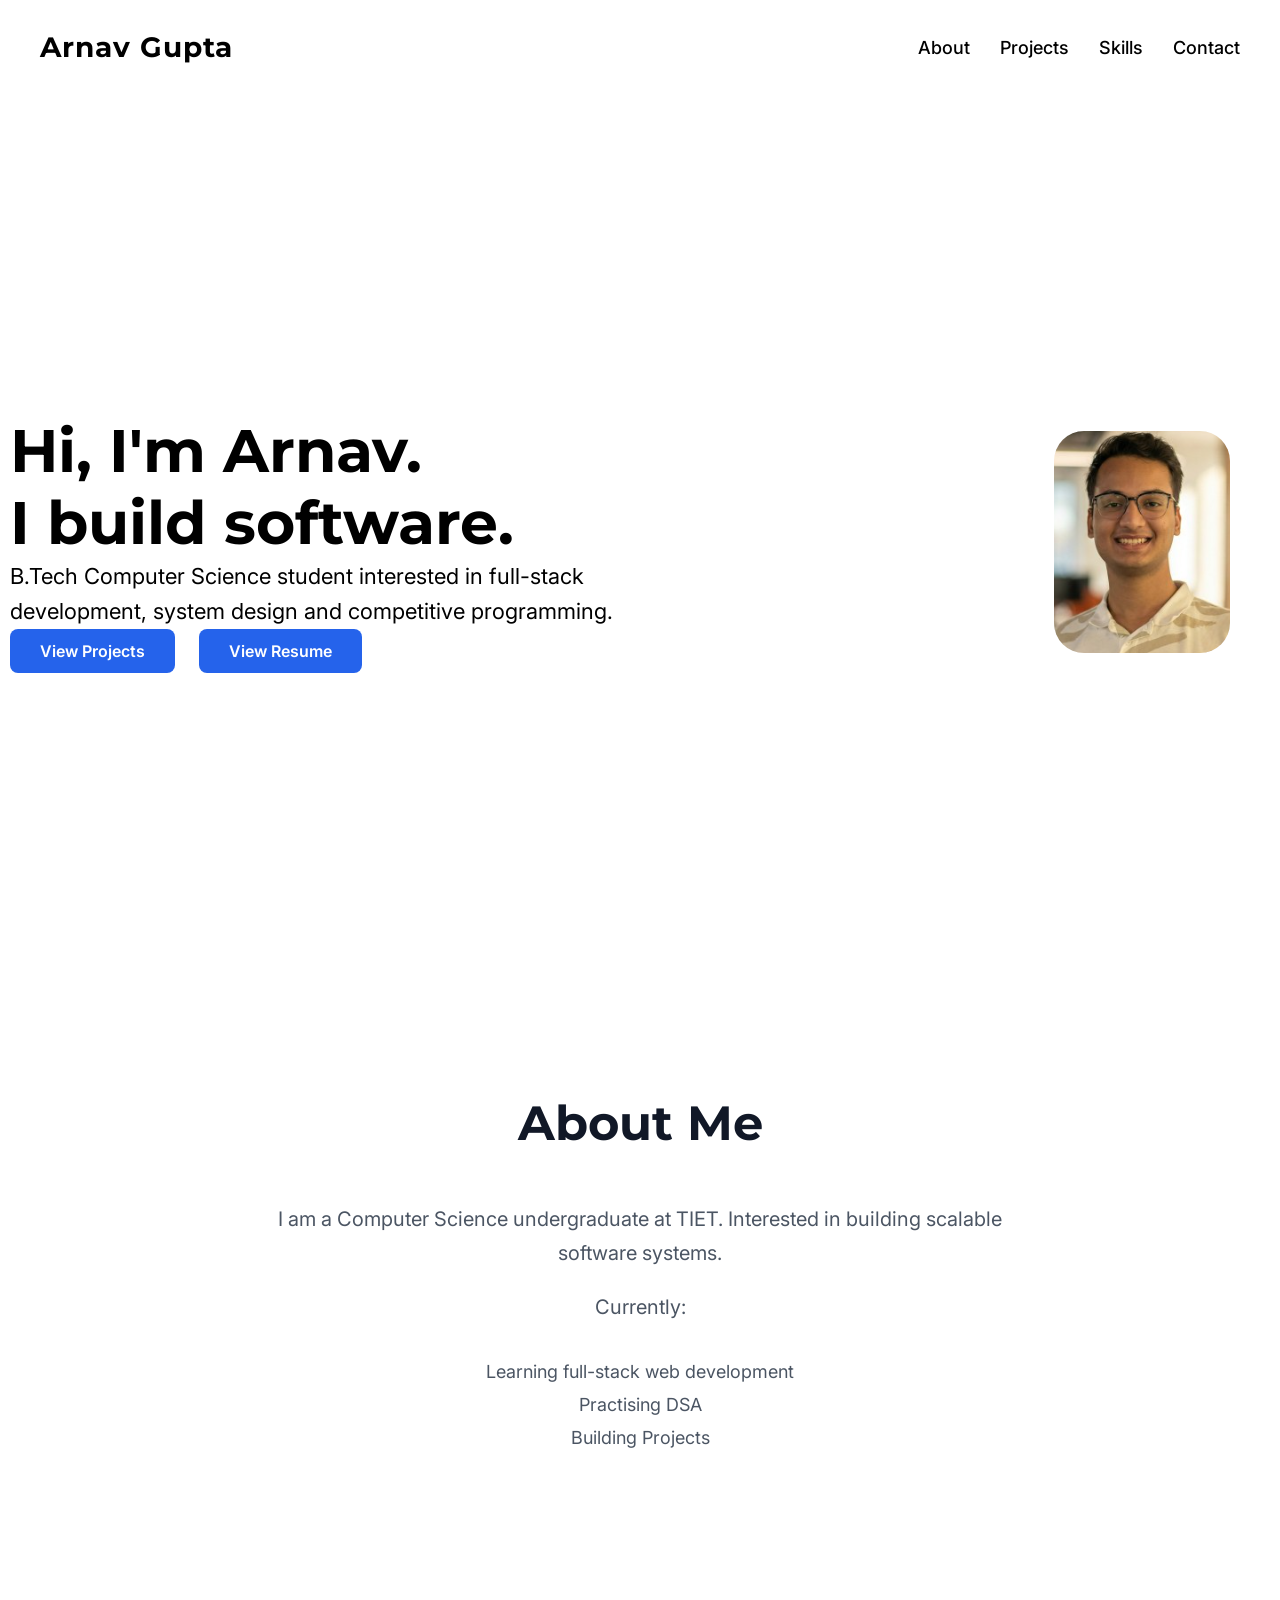
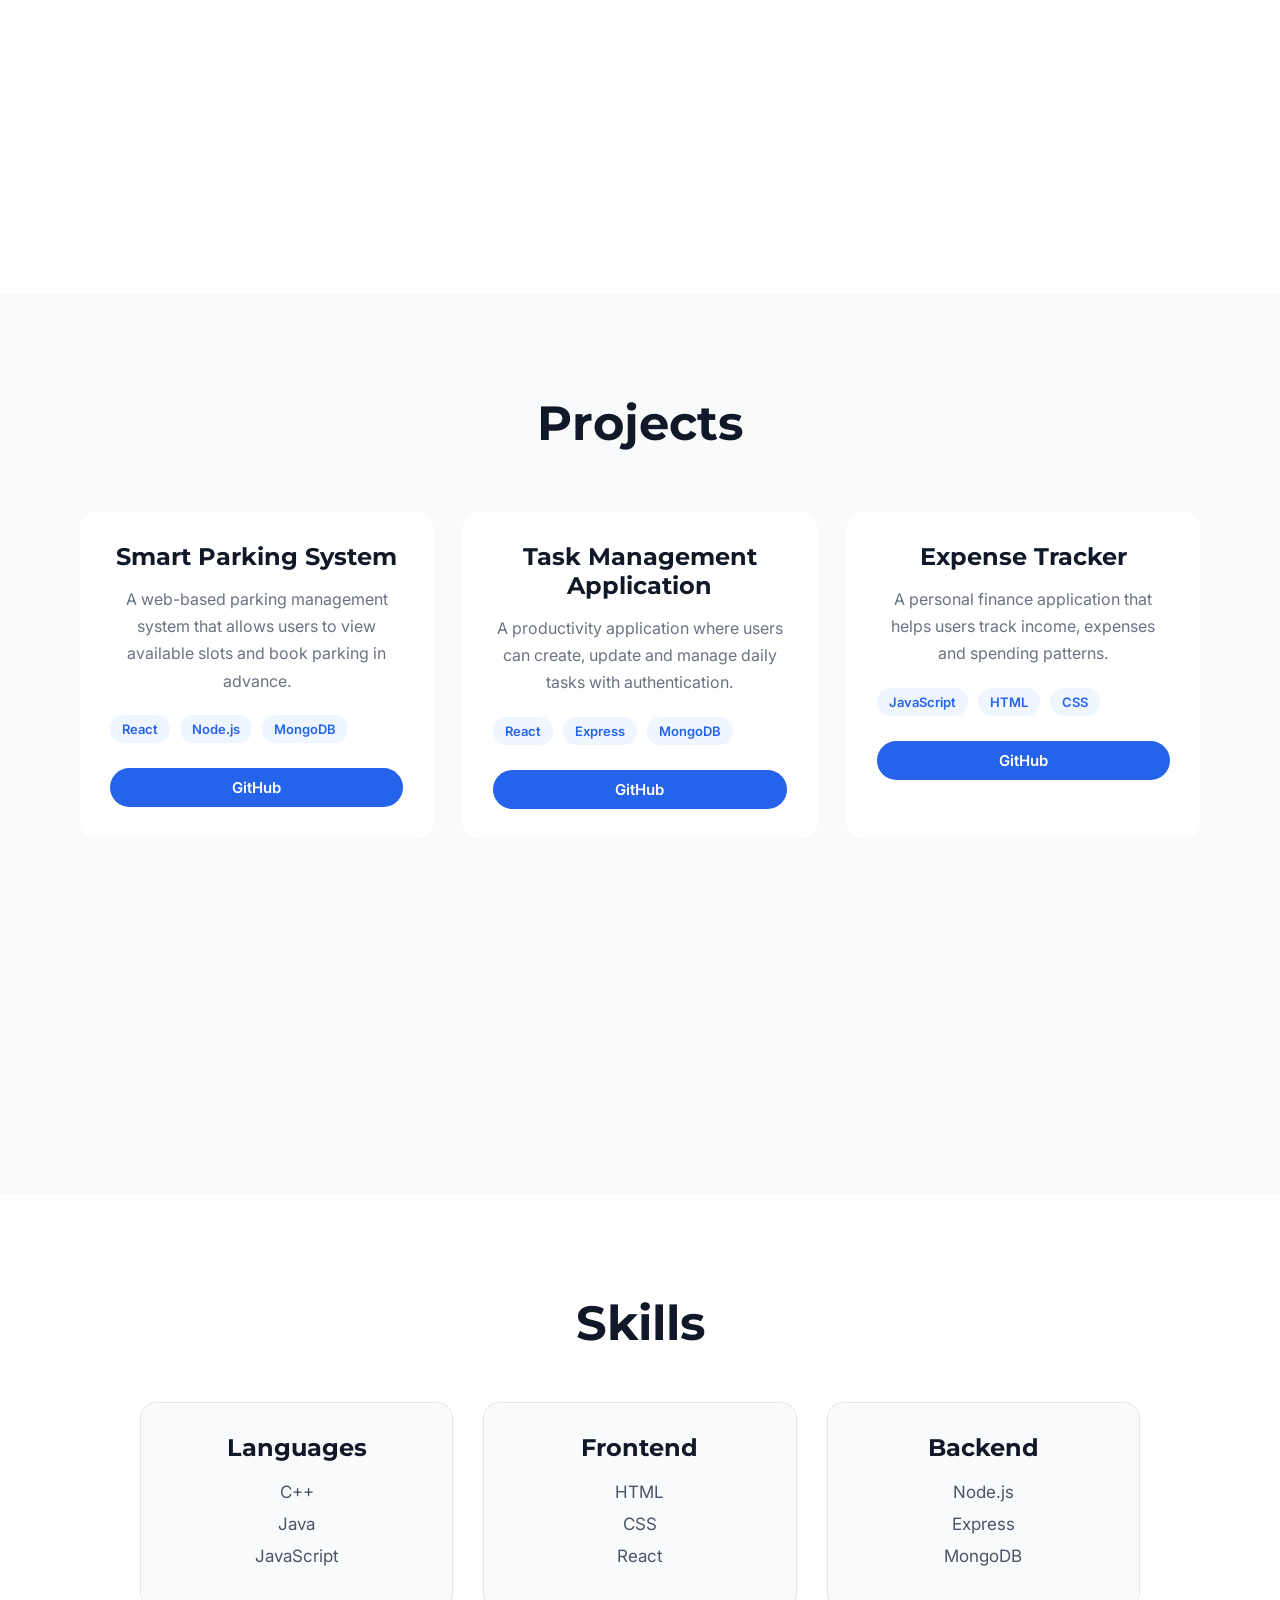
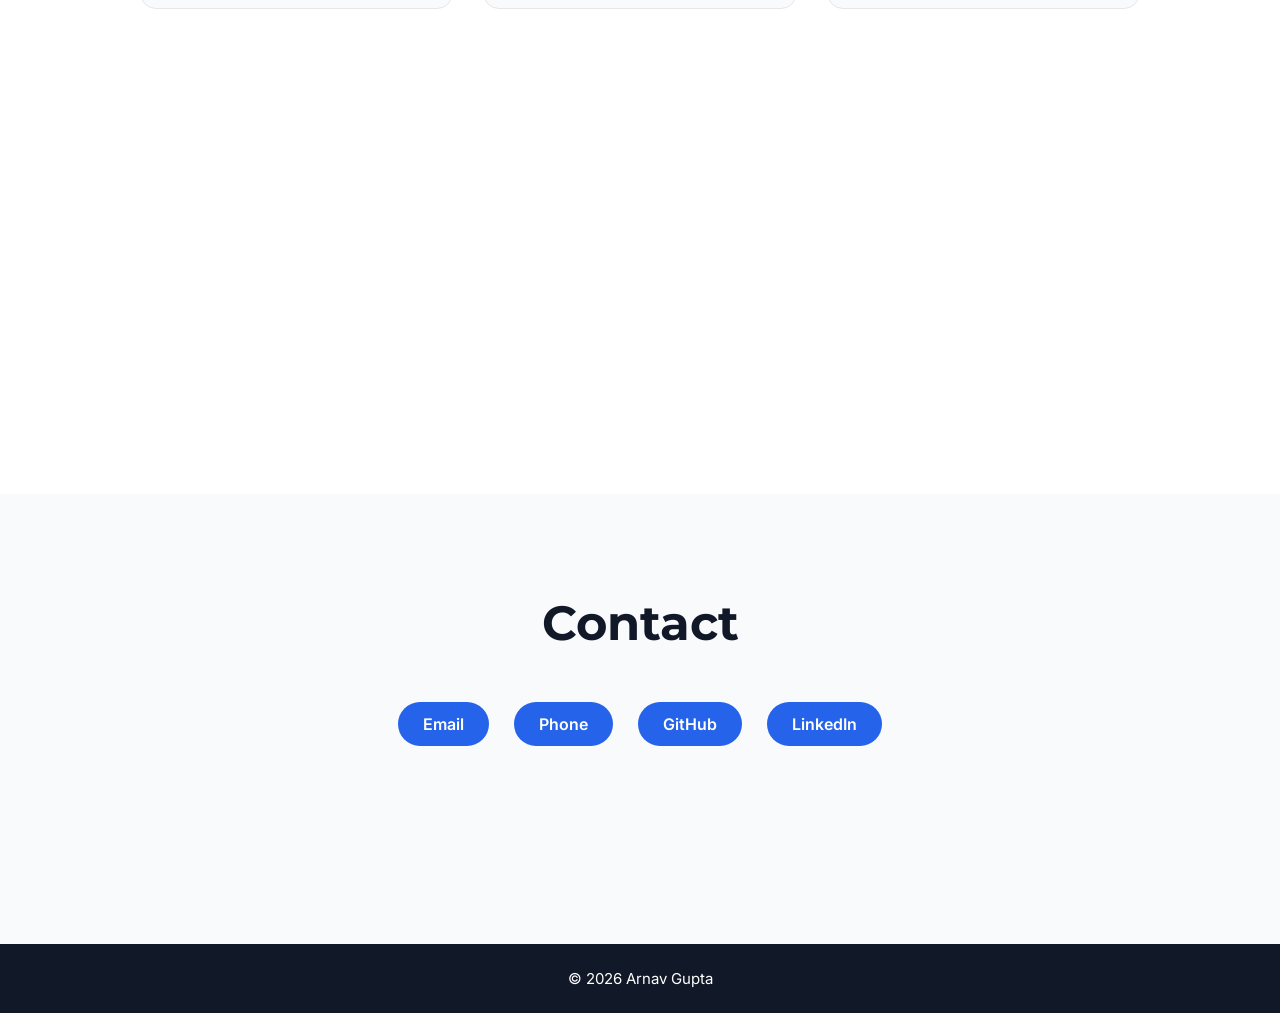
==== index.html @ 8c430898 "Rename html.html to index.html" ====
<!DOCTYPE html>
<html lang="en">

<head>
    <meta charset="UTF-8">
    <meta name="viewport" content="width=device-width, initial-scale=1.0">

    <title>Arnav Gupta | Portfolio</title>

    <link rel="stylesheet" href="style.css">

    <!-- Fonts -->
    <link rel="preconnect" href="https://fonts.googleapis.com">
    <link rel="preconnect" href="https://fonts.gstatic.com" crossorigin>

    <link href="https://fonts.googleapis.com/css2?family=Inter:wght@400;500;600;700&family=Montserrat:wght@600;700&display=swap" rel="stylesheet">

    <!-- Favicon -->
    <link rel="icon" href="images/profilephoto.jpg">

</head>


<body>

    <header>

        <nav>

            <a class="my-name" href="#hero">
                Arnav Gupta
            </a>


            <div class="nav-1">

                <a href="#about">About</a>

                <a href="#projects">Projects</a>

                <a href="#skills">Skills</a>

                <a href="#contact">Contact</a>

            </div>

        </nav>

    </header>



    <main>


        <!-- Hero Section -->

        <section id="hero">


            <div class="hero-content">


                <h1>
                    Hi, I'm Arnav. <br>
                    I build software.
                </h1>


                <p class="info">
                    B.Tech Computer Science student interested in
                    full-stack development, system design and
                    competitive programming.
                </p>


                <a class="btn" href="#projects">
                    View Projects
                </a>


                <a class="btn" href="resume.pdf" target="_blank">
                    View Resume
                </a>


            </div>



            <div class="photo">

                <img src="images/profilephoto.jpg" 
                     alt="Arnav Gupta profile photo">

            </div>


        </section>




        <!-- About Section -->

        <section id="about">


            <h2>
                About Me
            </h2>


            <p>
                I am a Computer Science undergraduate at TIET.
                Interested in building scalable software systems.
            </p>


            <p>
                Currently:
            </p>


            <ul>

                <li>Learning full-stack web development</li>

                <li>Practising DSA</li>

                <li>Building Projects</li>

            </ul>


        </section>




        <!-- Projects Section -->

        <section id="projects">


            <h2>
                Projects
            </h2>



            <div class="project-cards">



                <div class="project-card">

                    <h3>
                        Smart Parking System
                    </h3>


                    <p>
                        A web-based parking management system that allows
                        users to view available slots and book parking in advance.
                    </p>


                    <ul class="tech-stack">

                        <li>React</li>

                        <li>Node.js</li>

                        <li>MongoDB</li>

                    </ul>


                    <a class="project-btn"
                       href="https://github.com/arnav230"
                       target="_blank">

                        GitHub

                    </a>


                </div>





                <div class="project-card">


                    <h3>
                        Task Management Application
                    </h3>


                    <p>
                        A productivity application where users can create,
                        update and manage daily tasks with authentication.
                    </p>


                    <ul class="tech-stack">

                        <li>React</li>

                        <li>Express</li>

                        <li>MongoDB</li>

                    </ul>


                    <a class="project-btn"
                       href="https://github.com/arnav230"
                       target="_blank">

                        GitHub

                    </a>


                </div>





                <div class="project-card">


                    <h3>
                        Expense Tracker
                    </h3>


                    <p>
                        A personal finance application that helps users track
                        income, expenses and spending patterns.
                    </p>


                    <ul class="tech-stack">

                        <li>JavaScript</li>

                        <li>HTML</li>

                        <li>CSS</li>

                    </ul>


                    <a class="project-btn"
                       href="https://github.com/arnav230"
                       target="_blank">

                        GitHub

                    </a>


                </div>



            </div>


        </section>





        <!-- Skills Section -->

        <section id="skills">


            <h2>
                Skills
            </h2>



            <div class="cards">



                <div class="skill-card">

                    <h3>
                        Languages
                    </h3>


                    <ul>

                        <li>C++</li>

                        <li>Java</li>

                        <li>JavaScript</li>

                    </ul>

                </div>




                <div class="skill-card">


                    <h3>
                        Frontend
                    </h3>


                    <ul>

                        <li>HTML</li>

                        <li>CSS</li>

                        <li>React</li>

                    </ul>


                </div>




                <div class="skill-card">


                    <h3>
                        Backend
                    </h3>


                    <ul>

                        <li>Node.js</li>

                        <li>Express</li>

                        <li>MongoDB</li>

                    </ul>


                </div>



            </div>


        </section>





        <!-- Contact Section -->

        <section id="contact">


            <h2>
                Contact
            </h2>



            <div class="contact-links">


                <a href="mailto:arnavg2302@gmail.com">
                    Email
                </a>


                <a href="tel:+918700937938">
                    Phone
                </a>


                <a href="https://github.com/arnav230" target="_blank">
                    GitHub
                </a>


                <a href="https://linkedin.com/in/yourusername" target="_blank">
                    LinkedIn
                </a>


            </div>


        </section>



    </main>





    <footer>

        <p>
            © 2026 Arnav Gupta
        </p>

    </footer>



</body>

</html>
---- style.css ----
* {
    margin: 0;
    padding: 0;
    box-sizing: border-box;
}

.my-name {
    font-family: "Montserrat", sans-serif;
    font-weight: 700;
    font-size: 28px;
    text-decoration: none;
    color: black;
    letter-spacing: 1px;
}


html {
    scroll-behavior: smooth;
}


header {
    position: sticky;
    top: 0;
    z-index: 1000;
    background-color: white;
    padding: 10px 0;
}


nav {
    display: flex;
    justify-content: space-between;
    align-items: center;
    padding: 20px 40px;
}


.nav-1 {
    display: flex;
    gap: 30px;
    font-family: "Inter", sans-serif;
    font-size: 18px;
    font-weight: 500;
}


.nav-1 a {
    text-decoration: none;
    color: black;
    position: relative;
}

.nav-1 a::after {
    content: "";
    position: absolute;

    width: 0;
    height: 2px;

    background-color: black;

    left: 0;
    bottom: -5px;

    transition: width 0.3s ease;
}

.nav-1 a:hover::after {
    width: 100%;
}

/* Responsive Navbar */

@media (max-width: 768px) {

    nav {
        padding: 15px 25px;
    }

    .my-name {
        font-size: 22px;
    }

    .nav-1 {
        gap: 15px;
        font-size: 15px;
    }

}


@media (max-width: 480px) {

    nav {
        flex-direction: column;
        gap: 20px;
    }

    .my-name {
        font-size: 24px;
    }

    .nav-1 {
        gap: 20px;
        font-size: 16px;
        flex-wrap: wrap;
        justify-content: center;
    }

}

/* Hero Section */

@keyframes fadeIn {
    from {
        opacity: 0;
    }

    to {
        opacity: 1;
    }
}

#hero {
    min-height: 100vh;
    display: flex;
    justify-content: space-between;
    align-items: center;
    padding-left: 10px;
    padding-right: 10px;
    animation: fadeIn 1s ease-in;
}


#hero h1 {
    font-family: "Montserrat", sans-serif;
    font-size: 60px;
    line-height: 1.2;
    font-weight: 700;
}


#hero p {
    max-width: 650px;
    font-family: "Inter", sans-serif;
    font-size: 22px;
    line-height: 1.6;
}


/* Profile Image */

.photo {
    padding-bottom: 0px;
    padding-right: 40px;
}

.photo img {
    border-radius: 30px;
}

/* Extra Text */

.info {
    font-family: "Inter", sans-serif;
    font-size: 30px;
}


/* Buttons */

.btn {
    display: inline-block;
    padding: 12px 30px;
    background-color: #2563eb;
    color: white;
    border-radius: 8px;
    font-family: "Inter", sans-serif;
    font-size: 16px;
    font-weight: 600;
    cursor: pointer;
    transition: all 0.3s ease;
    margin-right: 20px;
    text-decoration: none;
}


.btn:hover {
    transform: translateY(-3px);
    background-color: #1d4ed8;
}

@media (max-width: 768px) {
    #hero {
        flex-direction: column;
        padding: 40px 20px;
    }

    #hero h1 {

        font-size: 40px;

    }

    #hero p {

        font-size: 18px;

    }
}

/* About section */

/* About Section */

#about {
    min-height: 100vh;
    padding: 100px 80px;
    text-align: center;

    display: flex;
    flex-direction: column;
    align-items: center;
}

#about h2 {
    font-family: "Montserrat", sans-serif;
    font-size: 48px;
    font-weight: 700;
    margin-bottom: 40px;
    color: #111827;
}

#about p {
    max-width: 750px;
    font-family: "Inter", sans-serif;
    font-size: 20px;
    line-height: 1.7;
    color: #4b5563;
    margin: 10px 0;
}

#about ul {
    list-style: none;
    padding: 0;
    margin-top: 15px;
    font-family: "Inter", sans-serif;
    font-size: 18px;
    color: #4b5563;
}

#about li {
    margin: 12px 0;
}

/*Projects */

#projects {
    min-height: 100vh;
    padding: 100px 80px;
    text-align: center;
    background-color: #f8fafc;
}

#projects h2 {
    font-family: "Montserrat", sans-serif;
    font-size: 48px;
    font-weight: 700;
    margin-bottom: 60px;
    color: #111827;
}


/* Project Cards Container */

.project-cards {
    display: grid;
    grid-template-columns: repeat(3, 1fr);
    gap: 30px;
    max-width: 1200px;
    margin: 0 auto;
}

@media (max-width: 768px) {
    .project-cards {
        grid-template-columns: repeat(2, 1fr);
    }
}

@media(max-width:480px){

.project-cards{

grid-template-columns:1fr;

}

}

/* Individual Project Card */

.project-card {
    background-color: white;
    padding: 30px;
    border-radius: 16px;
    text-align: center;

    display: flex;
    flex-direction: column;

    transition: all 0.3s ease;
}

.project-card:hover {
    transform: translateY(-8px);
}


/* Project Title */

.project-card h3 {
    font-family: "Montserrat", sans-serif;
    font-size: 24px;
    margin-top: 0;
    margin-bottom: 15px;
    color: #111827;
}


/* Project Description */

.project-card p {
    font-family: "Inter", sans-serif;
    font-size: 16px;
    line-height: 1.7;
    color: #6b7280;
    margin-bottom: 20px;
}


/* Technology Tags */

#projects ul {
    list-style: none;
    padding: 0;
    margin: 0 0 25px 0;

    display: flex;
    gap: 10px;
    flex-wrap: wrap;
    justify-content: flex-start;
}

#projects li {
    background-color: #eff6ff;
    color: #2563eb;
    padding: 6px 12px;
    border-radius: 20px;
    font-family: "Inter", sans-serif;
    font-size: 13px;
    font-weight: 600;
}


/* GitHub Button */

.project-btn {
    display: inline-block;
    padding: 10px 20px;

    background-color: #2563eb;
    color: white;

    border-radius: 25px;

    font-family: "Inter", sans-serif;
    font-size: 15px;
    font-weight: 600;

    text-decoration: none;

    transition: all 0.3s ease;
}

.project-btn:hover {
    background-color: #1d4ed8;
    transform: translateY(-2px);
}

/* Skills Section */

#skills {
    min-height: 100vh;
    padding: 100px 80px;
    box-sizing: border-box;
    text-align: center;
    background-color: white;
}


#skills h2,
#contact h2 {
    font-family: "Montserrat", sans-serif;
    font-size: 48px;
    font-weight: 700;
    margin-bottom: 50px;
    color: #111827;
}


/* Skill Cards */

.cards {
    display: grid;
    grid-template-columns: repeat(3, 1fr);
    gap: 30px;
    max-width: 1000px;
    margin: auto;
}


.skill-card {
    background-color: #f8fafc;
    padding: 30px;
    border-radius: 16px;
    border: 1px solid #e5e7eb;

    transition: all 0.3s ease;
}


.skill-card:hover {
    transform: translateY(-8px);
    box-shadow: 0 10px 25px rgba(0, 0, 0, 0.08);
}


.skill-card h3 {
    font-family: "Montserrat", sans-serif;
    font-size: 24px;
    margin-bottom: 20px;
    color: #111827;
}


.skill-card ul {
    list-style: none;
    padding: 0;
}


.skill-card li {
    font-family: "Inter", sans-serif;
    font-size: 17px;
    color: #4b5563;
    margin: 12px 0;
}

@media(max-width:768px){

.cards{

grid-template-columns:repeat(2,1fr);

}

}


@media(max-width:480px){

.cards{

grid-template-columns:1fr;

}

}


/* Contact Section */

#contact {
    min-height: 50vh;
    padding: 100px 80px;
    text-align: center;
    background-color: #f8fafc;
}


.contact-links {
    display: flex;
    justify-content: center;
    gap: 25px;
    flex-wrap: wrap;
}


.contact-links a {
    padding: 12px 25px;

    background-color: #2563eb;
    color: white;

    border-radius: 25px;

    font-family: "Inter", sans-serif;
    font-size: 16px;
    font-weight: 600;

    text-decoration: none;

    transition: 0.3s ease;
}


.contact-links a:hover {
    background-color: #1d4ed8;
    transform: translateY(-3px);
}


/* Footer */

footer {
    padding: 25px;
    text-align: center;
    background-color: #111827;
}


footer p {
    font-family: "Inter", sans-serif;
    color: white;
    font-size: 15px;
}
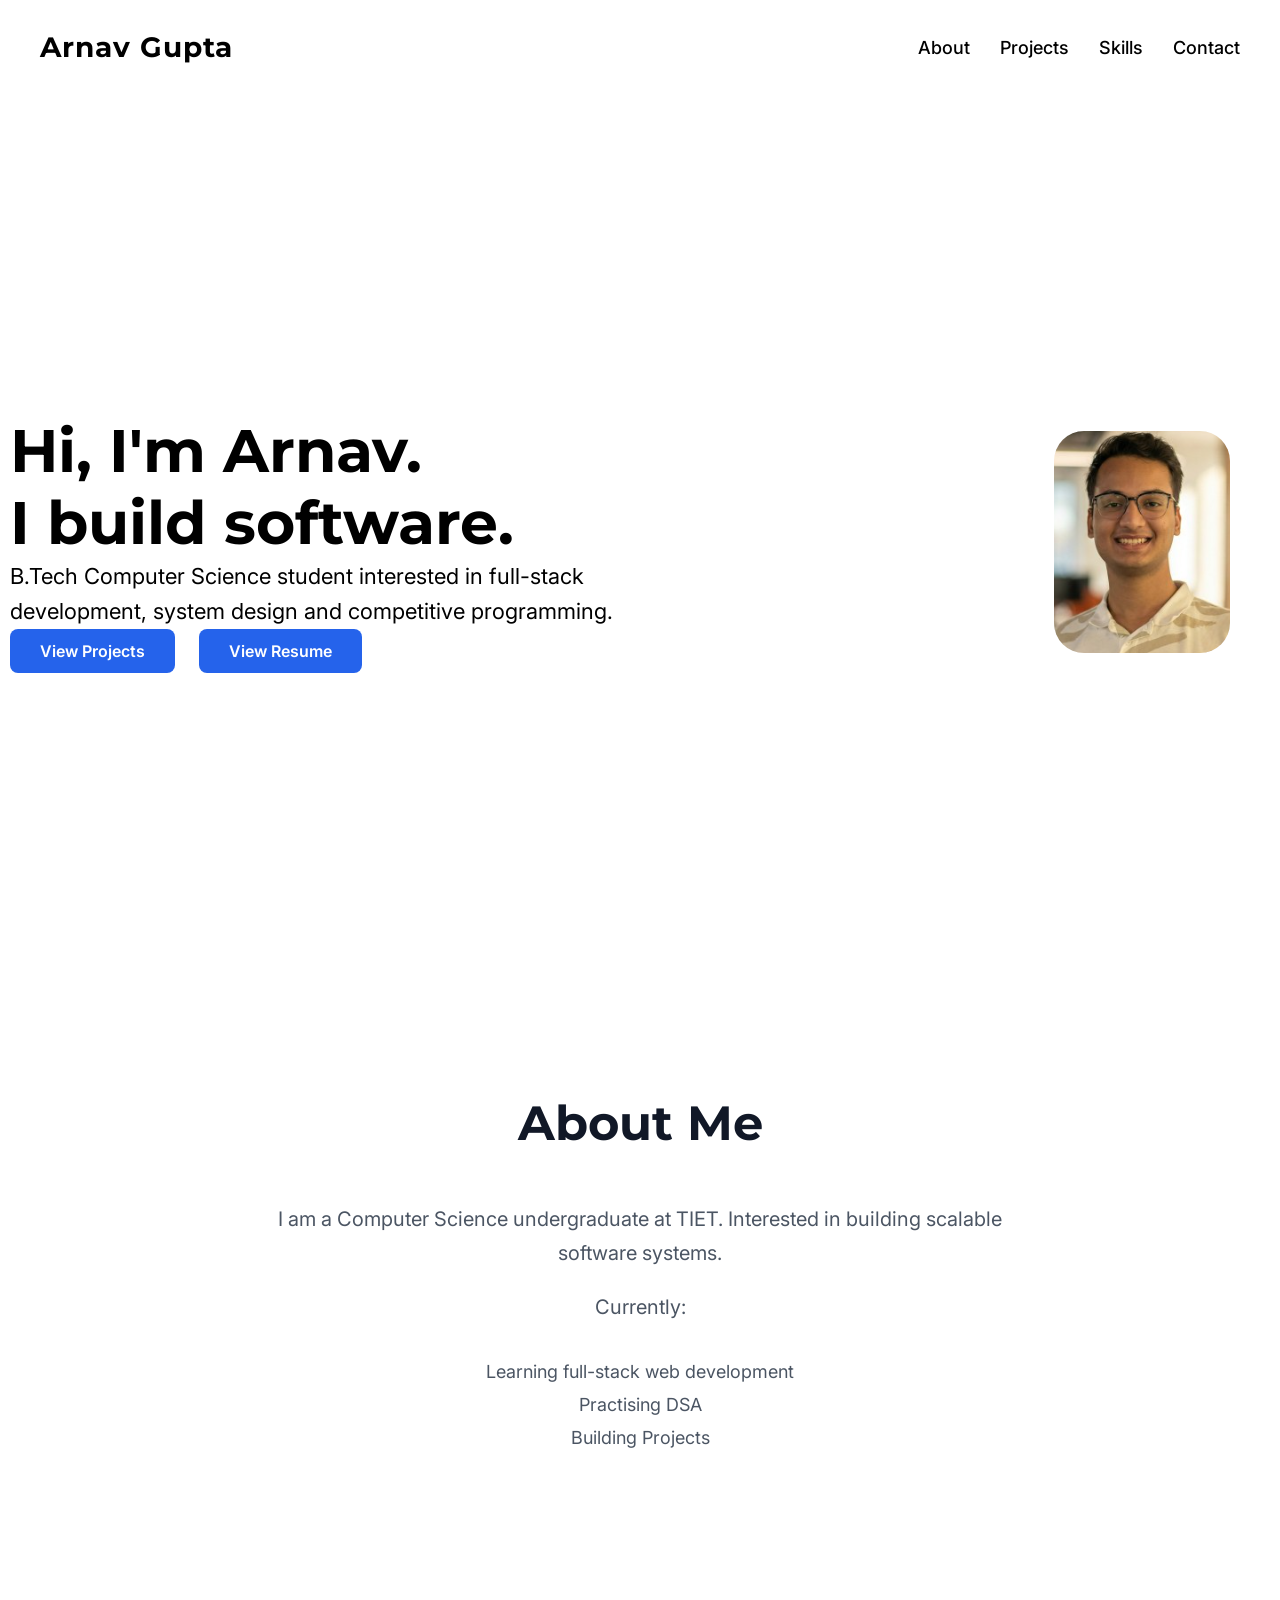
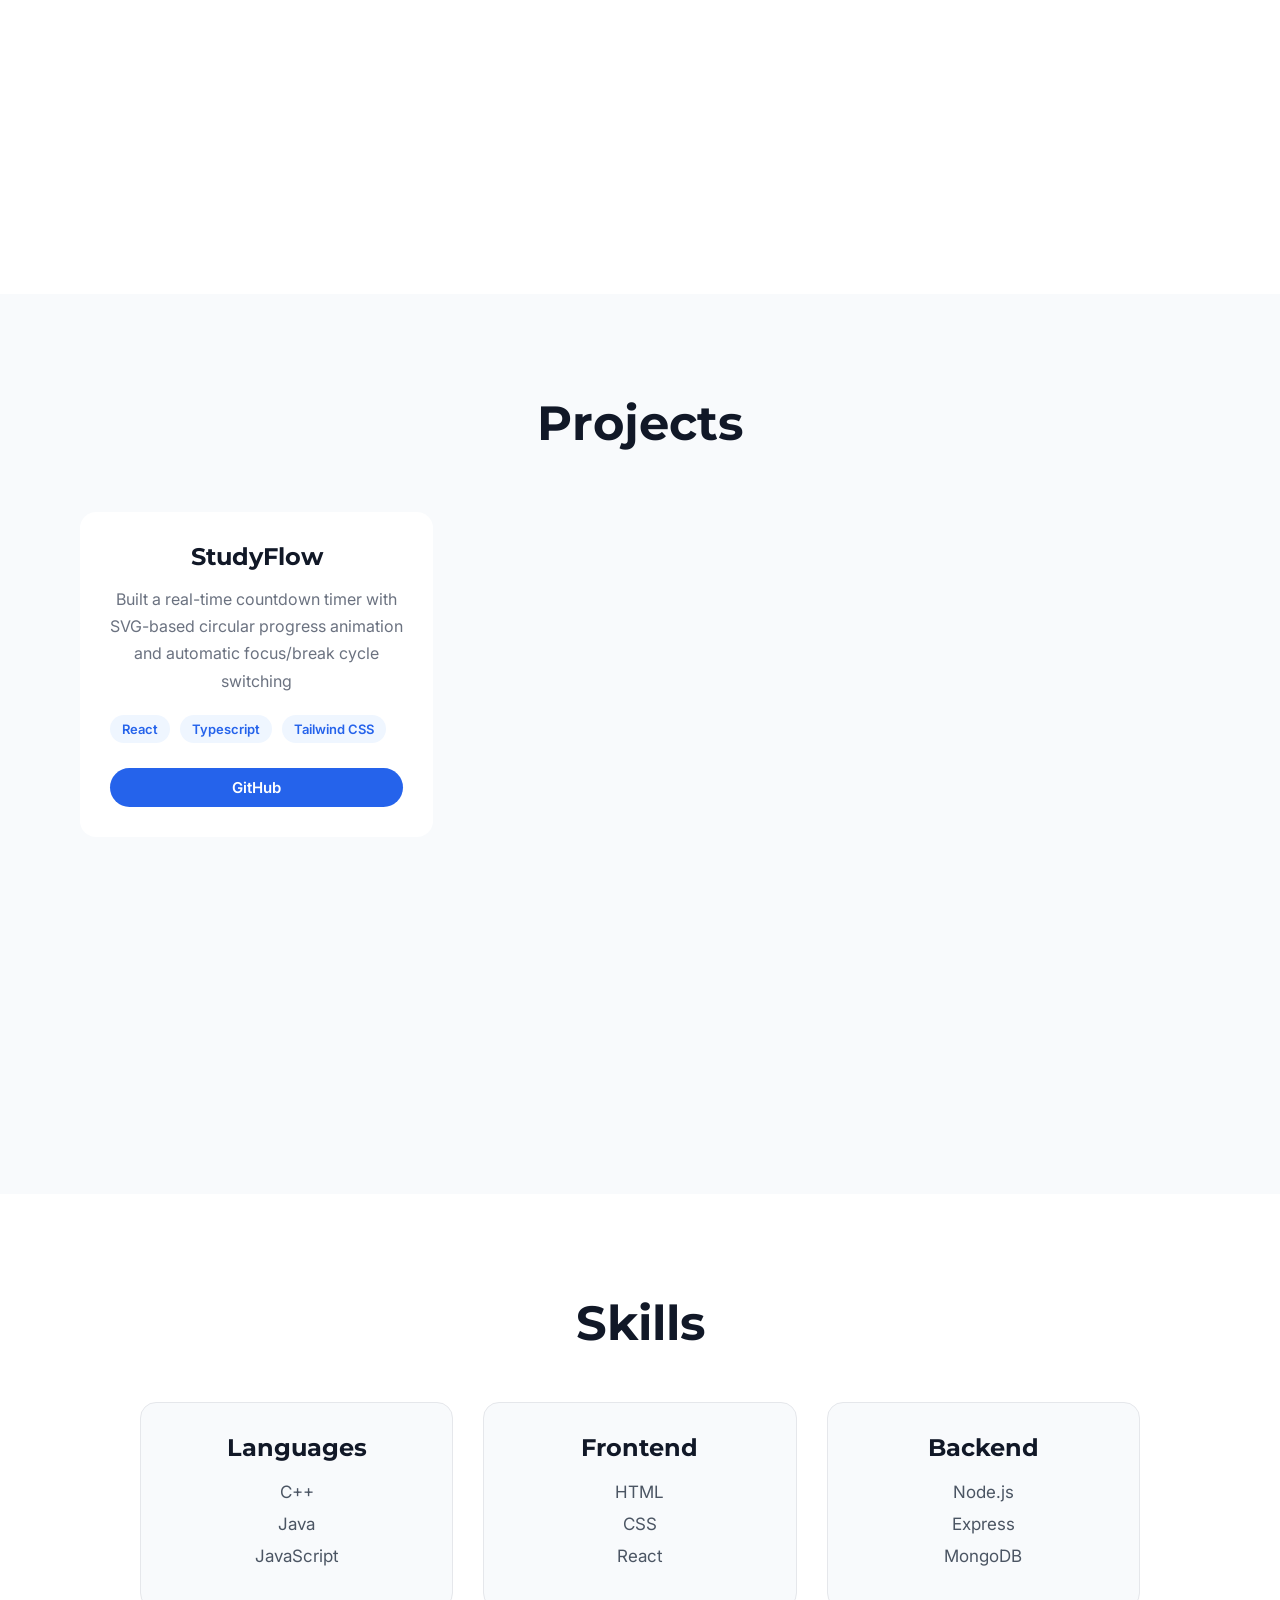
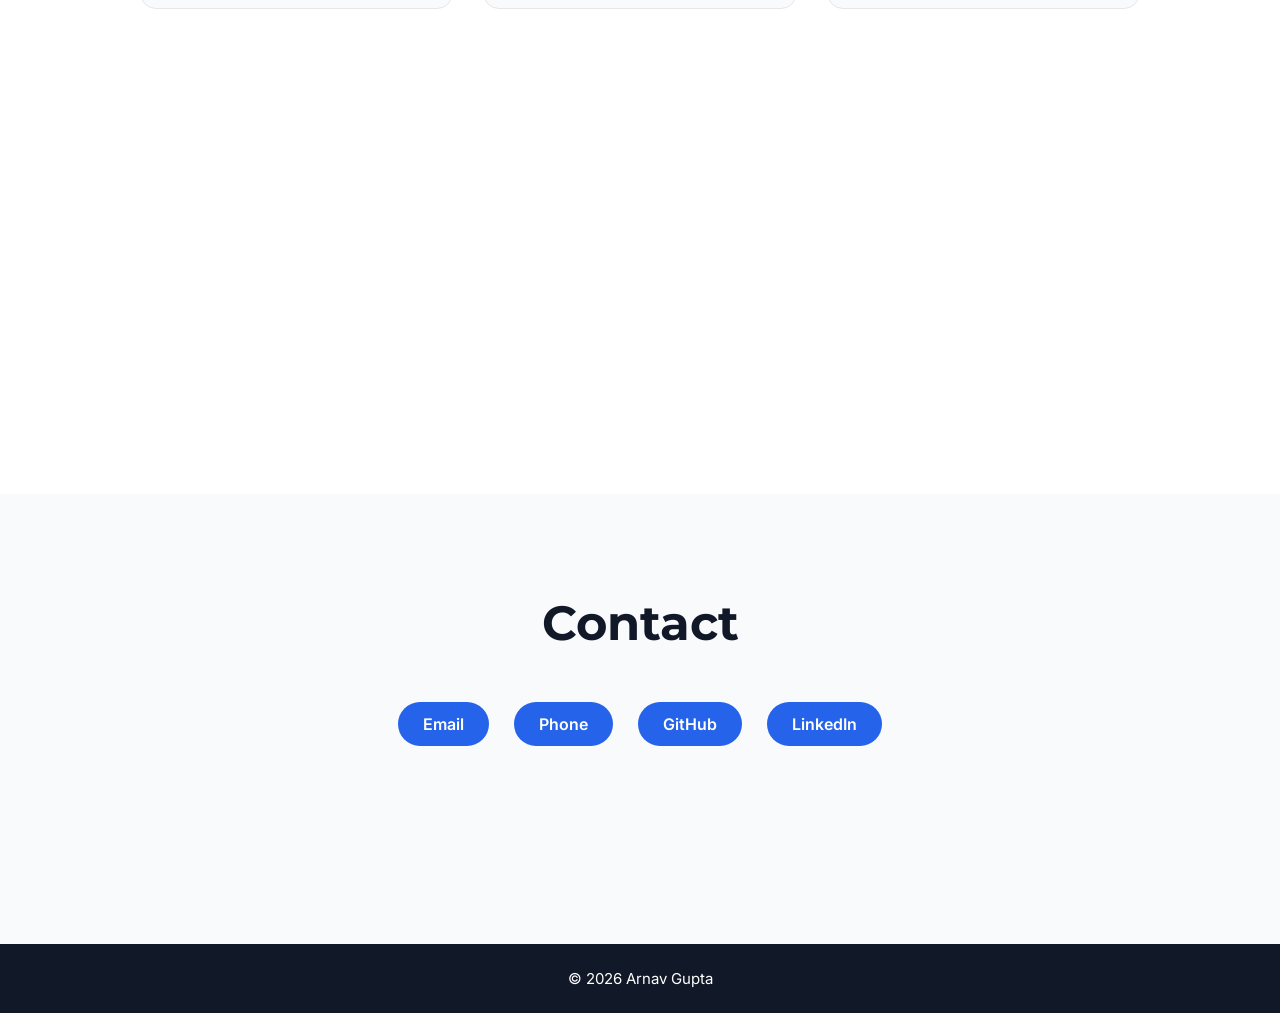
==== commit 3f2b29c8: "Update index.html" ====
--- a/index.html
+++ b/index.html
@@ -156,13 +156,12 @@
                 <div class="project-card">
 
                     <h3>
-                        Smart Parking System
+                        StudyFlow
                     </h3>
 
 
                     <p>
-                        A web-based parking management system that allows
-                        users to view available slots and book parking in advance.
+                        Built a real-time countdown timer with SVG-based circular progress animation and automatic focus/break cycle switching
                     </p>
 
 
@@ -170,15 +169,15 @@
 
                         <li>React</li>
 
-                        <li>Node.js</li>
-
-                        <li>MongoDB</li>
+                        <li>Typescript</li>
+
+                        <li>Tailwind CSS</li>
 
                     </ul>
 
 
                     <a class="project-btn"
-                       href="https://github.com/arnav230"
+                       href="https://github.com/arnav230/studyflow"
                        target="_blank">
 
                         GitHub
@@ -187,88 +186,6 @@
 
 
                 </div>
-
-
-
-
-
-                <div class="project-card">
-
-
-                    <h3>
-                        Task Management Application
-                    </h3>
-
-
-                    <p>
-                        A productivity application where users can create,
-                        update and manage daily tasks with authentication.
-                    </p>
-
-
-                    <ul class="tech-stack">
-
-                        <li>React</li>
-
-                        <li>Express</li>
-
-                        <li>MongoDB</li>
-
-                    </ul>
-
-
-                    <a class="project-btn"
-                       href="https://github.com/arnav230"
-                       target="_blank">
-
-                        GitHub
-
-                    </a>
-
-
-                </div>
-
-
-
-
-
-                <div class="project-card">
-
-
-                    <h3>
-                        Expense Tracker
-                    </h3>
-
-
-                    <p>
-                        A personal finance application that helps users track
-                        income, expenses and spending patterns.
-                    </p>
-
-
-                    <ul class="tech-stack">
-
-                        <li>JavaScript</li>
-
-                        <li>HTML</li>
-
-                        <li>CSS</li>
-
-                    </ul>
-
-
-                    <a class="project-btn"
-                       href="https://github.com/arnav230"
-                       target="_blank">
-
-                        GitHub
-
-                    </a>
-
-
-                </div>
-
-
 
             </div>
 
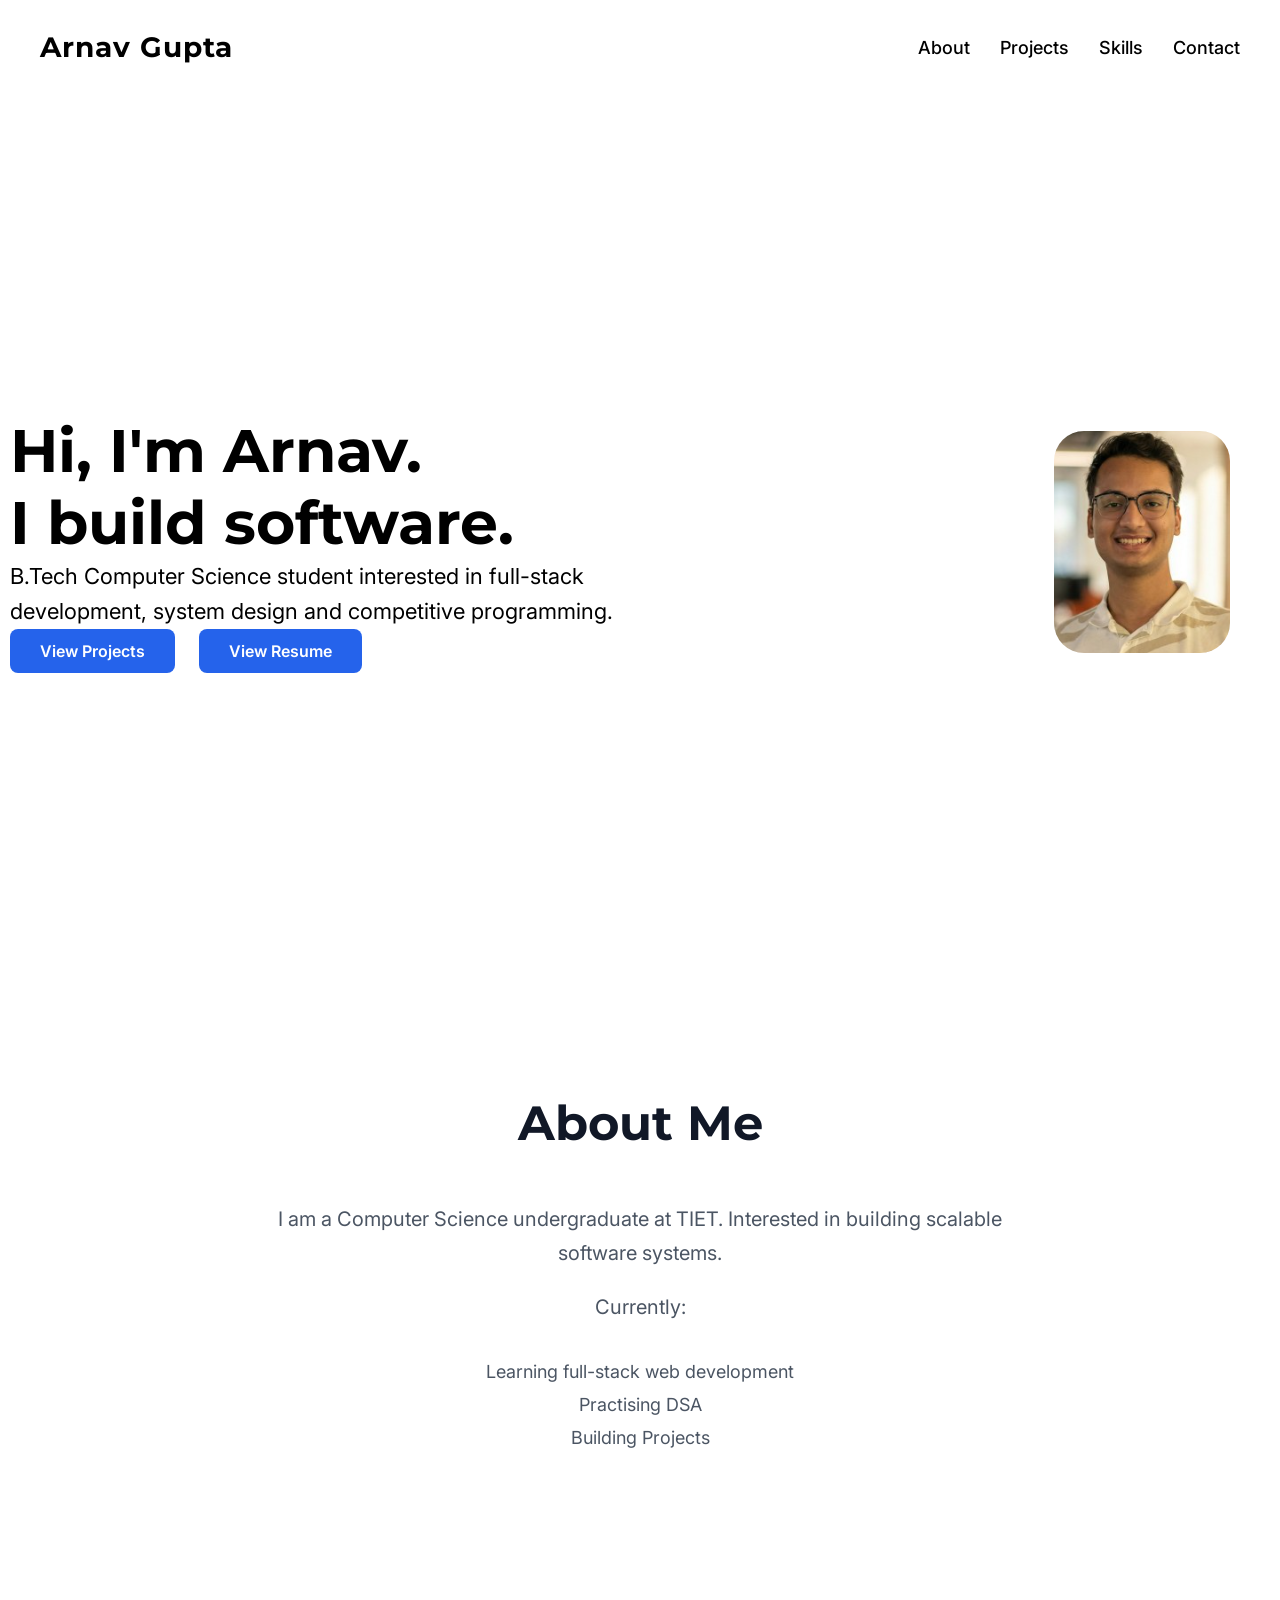
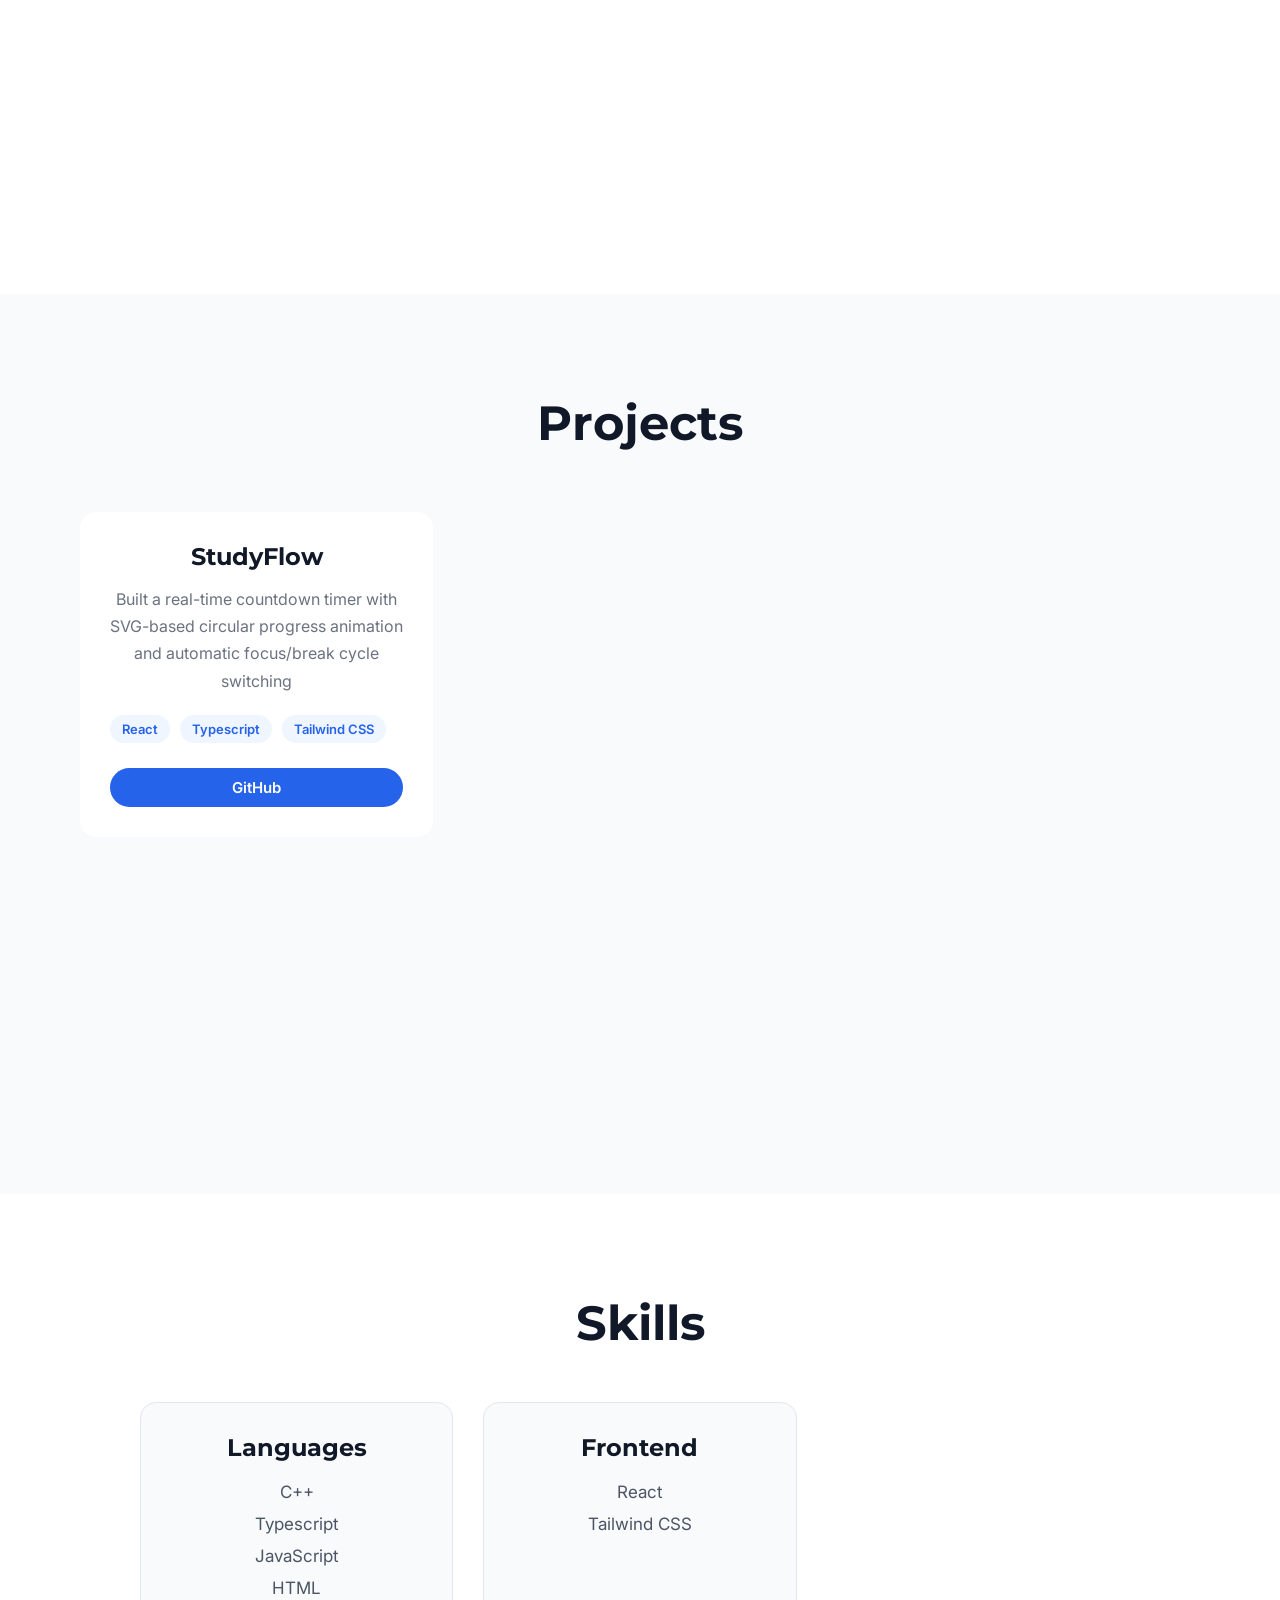
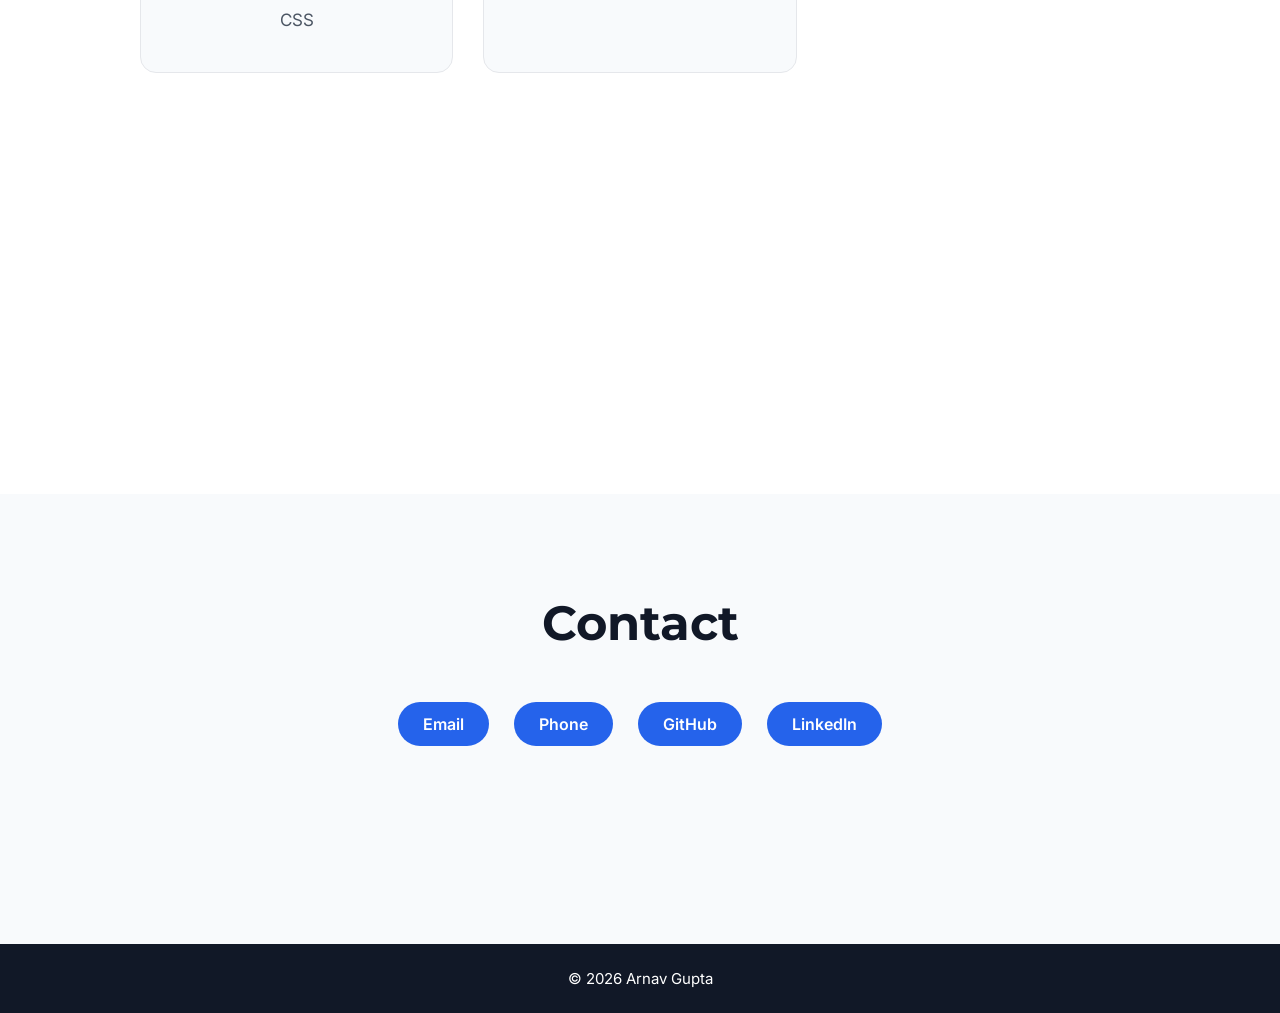
==== commit 7637a524: "Update index.html" ====
--- a/index.html
+++ b/index.html
@@ -222,9 +222,11 @@
 
                         <li>C++</li>
 
-                        <li>Java</li>
+                        <li>Typescript</li>
 
                         <li>JavaScript</li>
+                        <li>HTML</li>
+                        <li>CSS</li>
 
                     </ul>
 
@@ -243,40 +245,15 @@
 
                     <ul>
 
-                        <li>HTML</li>
-
-                        <li>CSS</li>
-
                         <li>React</li>
 
+                        <li>Tailwind CSS</li>
+
                     </ul>
 
 
                 </div>
 
-
-
-
-                <div class="skill-card">
-
-
-                    <h3>
-                        Backend
-                    </h3>
-
-
-                    <ul>
-
-                        <li>Node.js</li>
-
-                        <li>Express</li>
-
-                        <li>MongoDB</li>
-
-                    </ul>
-
-
-                </div>
 
 
 
@@ -318,7 +295,7 @@
                 </a>
 
 
-                <a href="https://linkedin.com/in/yourusername" target="_blank">
+                <a href="https://www.linkedin.com/in/arnav-gupta-a68036247/" target="_blank">
                     LinkedIn
                 </a>
 
